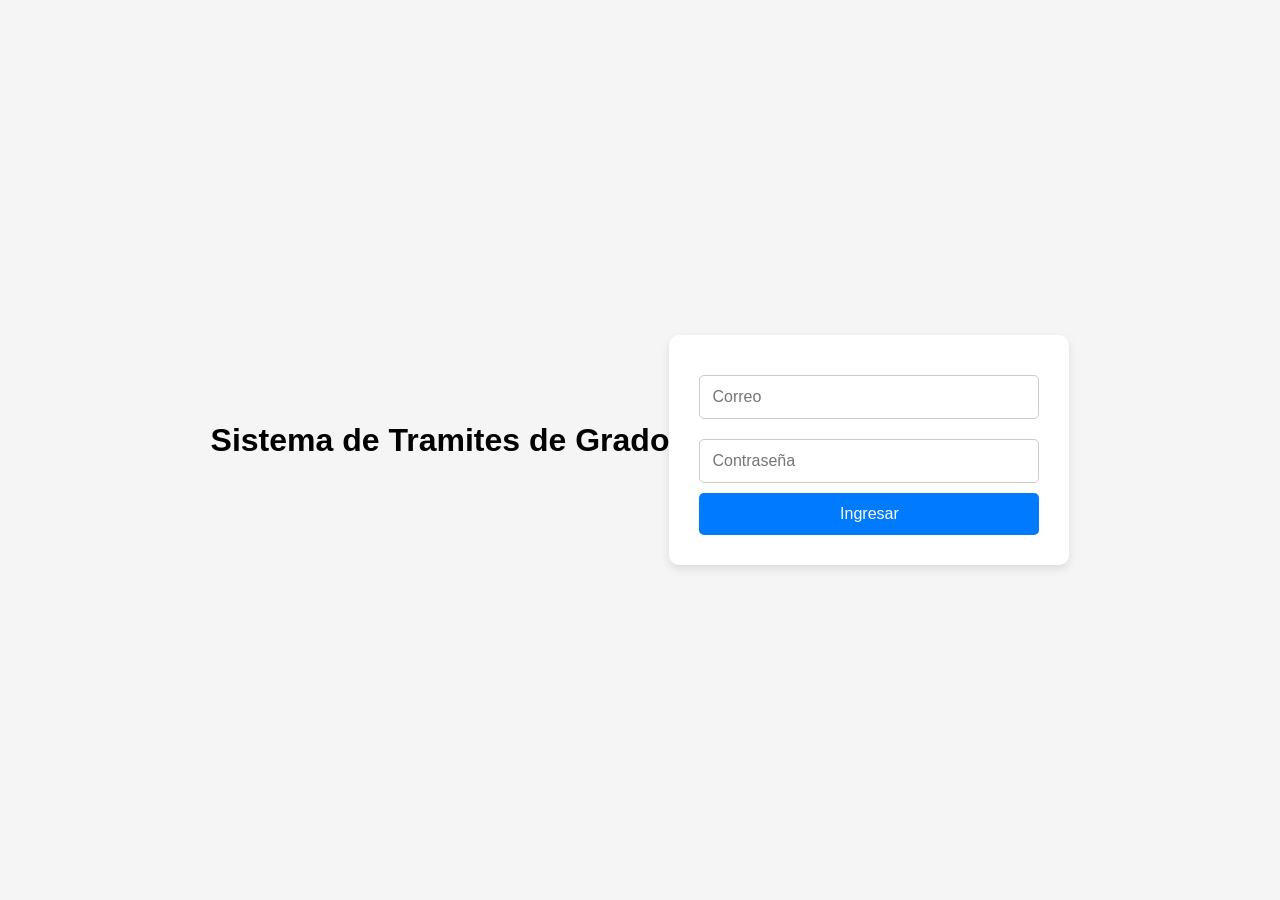
==== frontend/index.html @ cb894e96 "agrego frontend" ====
<!DOCTYPE html>
<html>
<head>

<title>Login</title>
<link rel="stylesheet" href="css/style.css">

</head>

<body>

<h1>Sistema de Tramites de Grado</h1>

<div class="login">

<input id="correo" placeholder="Correo">
<input id="password" type="password" placeholder="Contraseña">

<button onclick="login()">Ingresar</button>

</div>

<script src="js/login.js"></script>

</body>
</html>
---- frontend/css/style.css ----
*{
margin:0;
padding:0;
box-sizing:border-box;
}

body{
font-family: Arial, Helvetica, sans-serif;
background:#f5f5f5;
display:flex;
justify-content:center;
align-items:center;
min-height:100vh;
padding:20px;
}

.login{
background:white;
padding:30px;
border-radius:10px;
width:100%;
max-width:400px;
box-shadow:0 4px 10px rgba(0,0,0,0.1);
text-align:center;
}

h1{
margin-bottom:20px;
}

input{
width:100%;
padding:12px;
margin:10px 0;
border:1px solid #ccc;
border-radius:5px;
font-size:16px;
}

button{
width:100%;
padding:12px;
background:#007bff;
color:white;
border:none;
border-radius:5px;
font-size:16px;
cursor:pointer;
}

button:hover{
background:#0056b3;
}

table{
width:100%;
margin-top:20px;
border-collapse:collapse;
}

th, td{
border:1px solid #ddd;
padding:10px;
text-align:center;
}

th{
background:#007bff;
color:white;
}

@media (max-width:600px){

.login{
width:100%;
padding:20px;
}

h1{
font-size:20px;
}

input, button{
font-size:14px;
}

}

@media (min-width:601px) and (max-width:1024px){

.login{
max-width:500px;
}

}

@media (min-width:1025px){

.login{
max-width:400px;
}

}
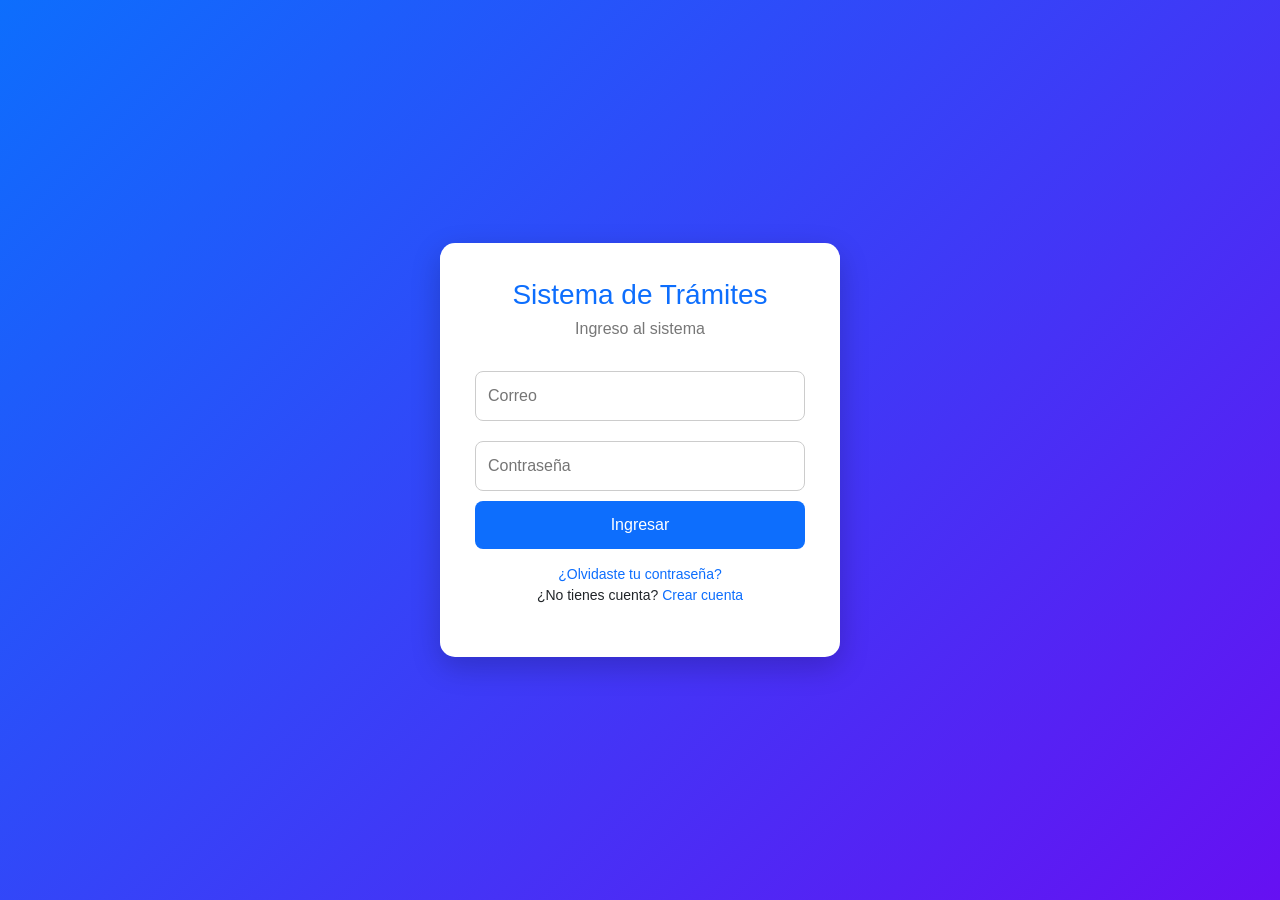
==== commit 91bfefc0: "subir breve" ====
--- a/frontend/index.html
+++ b/frontend/index.html
@@ -1,22 +1,32 @@
 <!DOCTYPE html>
-<html>
+<html lang="es">
 <head>
 
-<title>Login</title>
+<meta charset="UTF-8">
+<meta name="viewport" content="width=device-width, initial-scale=1">
+
+<title>Login - Trámites de Grado</title>
+<link href="https://cdn.jsdelivr.net/npm/bootstrap@5.3.2/dist/css/bootstrap.min.css" rel="stylesheet">
 <link rel="stylesheet" href="css/style.css">
 
 </head>
 
 <body>
 
-<h1>Sistema de Tramites de Grado</h1>
+<div class="login-card">
 
-<div class="login">
+    <h3 class="titulo">Sistema de Trámites</h3>
+    <p class="subtitulo">Ingreso al sistema</p>
 
-<input id="correo" placeholder="Correo">
-<input id="password" type="password" placeholder="Contraseña">
+    <input id="correo" type="email" placeholder="Correo">
+    <input id="password" type="password" placeholder="Contraseña">
 
-<button onclick="login()">Ingresar</button>
+    <button onclick="login()">Ingresar</button>
+
+    <div class="links">
+        <a href="olvidoContra.html">¿Olvidaste tu contraseña?</a>
+        <p>¿No tienes cuenta? <a href="crearCuenta.html">Crear cuenta</a></p>
+    </div>
 
 </div>
 
--- a/frontend/css/style.css
+++ b/frontend/css/style.css
@@ -6,7 +6,7 @@
 
 body{
 font-family: Arial, Helvetica, sans-serif;
-background:#f5f5f5;
+background: linear-gradient(135deg,#0d6efd,#6610f2);
 display:flex;
 justify-content:center;
 align-items:center;
@@ -14,90 +14,98 @@
 padding:20px;
 }
 
-.login{
+/* LOGIN */
+.login-card{
 background:white;
-padding:30px;
-border-radius:10px;
+padding:35px;
+border-radius:15px;
 width:100%;
 max-width:400px;
-box-shadow:0 4px 10px rgba(0,0,0,0.1);
+box-shadow:0px 10px 30px rgba(0,0,0,0.2);
 text-align:center;
+animation: aparecer 0.6s ease;
 }
 
-h1{
+.titulo{
+color:#0d6efd;
+margin-bottom:5px;
+}
+
+.subtitulo{
+color:#777;
 margin-bottom:20px;
 }
+
 
 input{
 width:100%;
 padding:12px;
 margin:10px 0;
 border:1px solid #ccc;
-border-radius:5px;
+border-radius:8px;
 font-size:16px;
+transition:0.3s;
 }
+
+input:focus{
+border-color:#0d6efd;
+outline:none;
+box-shadow:0 0 5px rgba(13,110,253,0.3);
+}
+
 
 button{
 width:100%;
 padding:12px;
-background:#007bff;
+background:#0d6efd;
 color:white;
 border:none;
-border-radius:5px;
+border-radius:8px;
 font-size:16px;
 cursor:pointer;
+transition:0.3s;
 }
 
 button:hover{
-background:#0056b3;
+background:#0b5ed7;
 }
 
-table{
-width:100%;
-margin-top:20px;
-border-collapse:collapse;
-}
 
-th, td{
-border:1px solid #ddd;
-padding:10px;
-text-align:center;
-}
-
-th{
-background:#007bff;
-color:white;
-}
-
-@media (max-width:600px){
-
-.login{
-width:100%;
-padding:20px;
-}
-
-h1{
-font-size:20px;
-}
-
-input, button{
+.links{
+margin-top:15px;
 font-size:14px;
 }
 
+.links a{
+text-decoration:none;
+color:#0d6efd;
 }
 
-@media (min-width:601px) and (max-width:1024px){
-
-.login{
-max-width:500px;
+.links a:hover{
+text-decoration:underline;
 }
 
+
+
+/* RESPONSIVE */
+
+/* celular */
+@media (max-width:600px){
+.login-card{
+padding:25px;
+}
 }
 
+/* tablet */
+@media (min-width:601px) and (max-width:1024px){
+.login-card{
+max-width:450px;
+}
+}
+
+/* pc */
 @media (min-width:1025px){
-
-.login{
+.login-card{
 max-width:400px;
 }
-
 }
